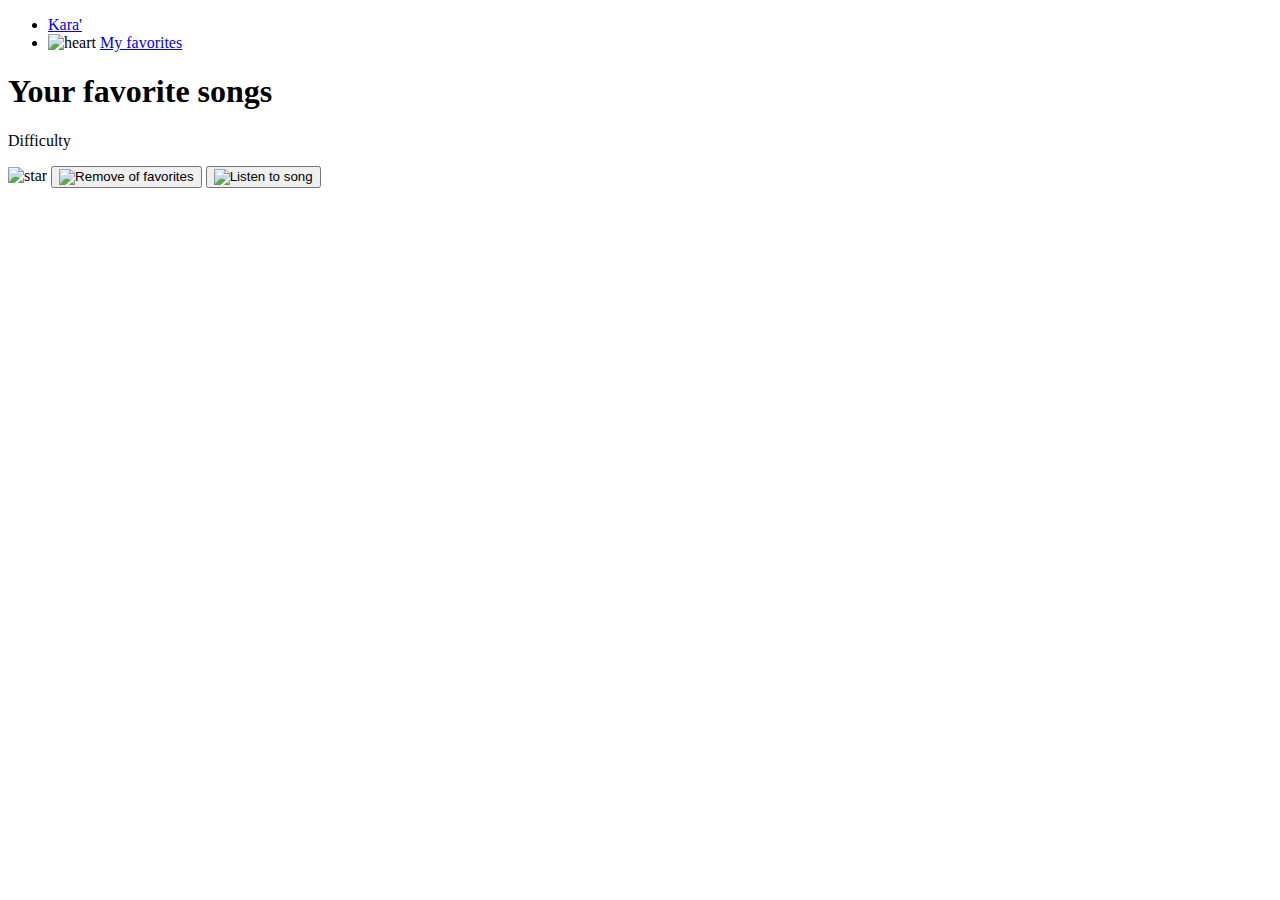
==== pages/favorites.html @ 55f6378c "add html content" ====
<!DOCTYPE html>
<html lang="en">
	<head>
		<meta charset="UTF-8" />
		<meta name="viewport" content="width=device-width, initial-scale=1.0" />
		<title>My favorites</title>
	</head>
	<body>
		<header>
			<nav>
				<ul>
					<li><a href="./index.html"> Kara' </a></li>
					<li>
						<img href="" alt="heart" />
						<a href="./pages/favorites.html">My favorites</a>
					</li>
				</ul>
			</nav>
		</header>
		<main>
			<h1>Your favorite songs</h1>
			<div>
				<p>Difficulty</p>

				<!-- amount of stars ? -->
				<img href="" alt="star" />

				<!-- bpm ? -->
				<!-- album cover, artist, song ? -->

				<button><img href="" alt="Remove of favorites" /></button>
				<button><img href="" alt="Listen to song" /></button>
			</div>
		</main>
	</body>
</html>
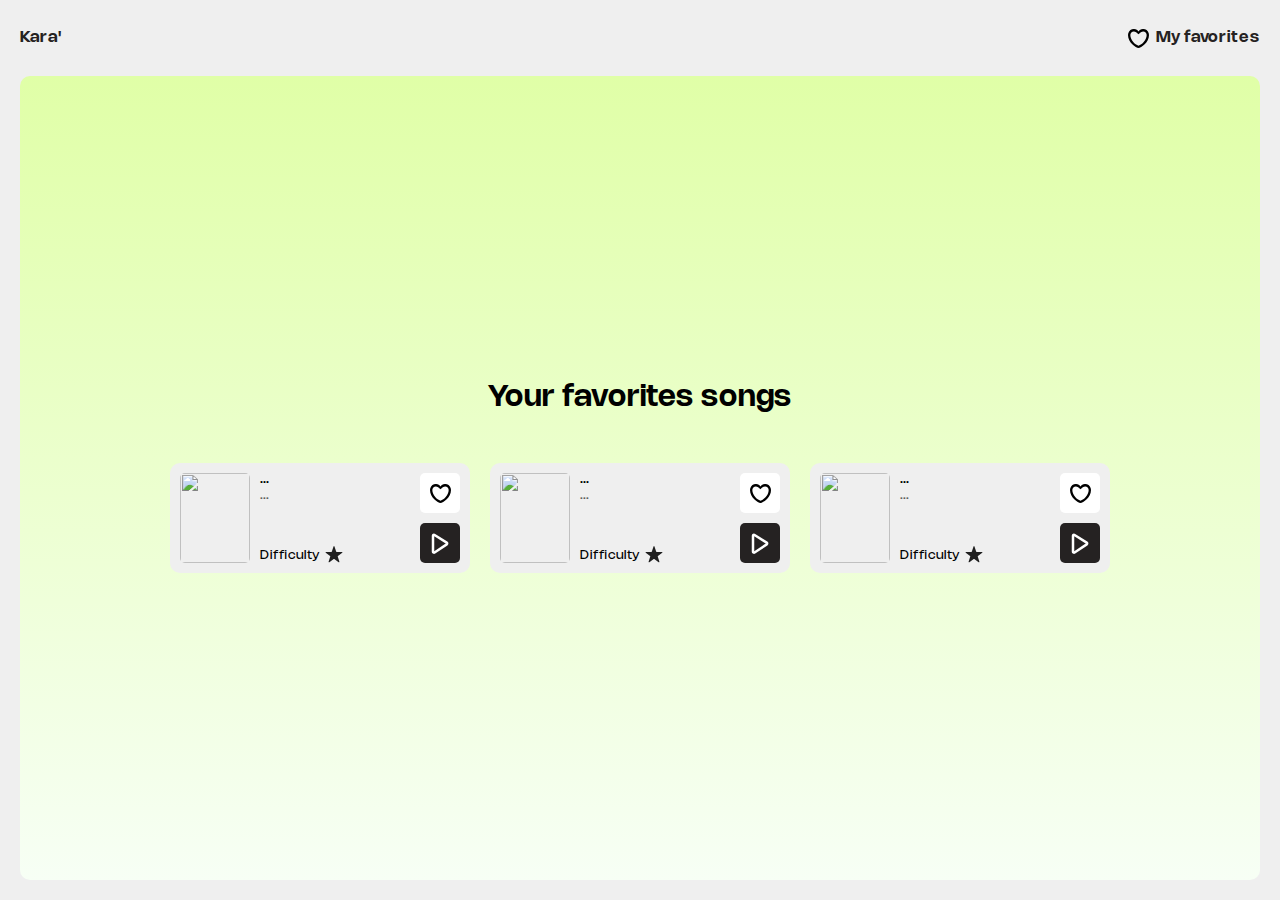
==== commit 04a20aea: "feat: css" ====
--- a/pages/favorites.html
+++ b/pages/favorites.html
@@ -1,36 +1,109 @@
-<!DOCTYPE html>
 <html lang="en">
-	<head>
-		<meta charset="UTF-8" />
-		<meta name="viewport" content="width=device-width, initial-scale=1.0" />
-		<title>My favorites</title>
-	</head>
-	<body>
+
+<head>
+	<meta charset="UTF-8" />
+	<meta name="viewport" content="width=device-width, initial-scale=1.0" />
+	<title>Kara'</title>
+	<script src="./scripts/script.js"></script>
+	<link href="/styles/style.css" rel="stylesheet">
+	<link href="/styles/favories.css" rel="stylesheet">
+</head>
+
+<body class="body">
+	<div class="wrapperGlobal">
 		<header>
-			<nav>
-				<ul>
-					<li><a href="./index.html"> Kara' </a></li>
-					<li>
-						<img href="" alt="heart" />
-						<a href="./pages/favorites.html">My favorites</a>
+			<nav class="nav">
+				<ul class="wrapperNavbarElement">
+					<li class="element"><a href="../index.html"> Kara' </a></li>
+					<li class="element">
+						<a href="/pages/favorites.html"> <img src="../images/svg/heartStroke.svg" alt="heart icon" /> My
+							favorites</a>
 					</li>
 				</ul>
 			</nav>
 		</header>
-		<main>
-			<h1>Your favorite songs</h1>
-			<div>
-				<p>Difficulty</p>
+		<main class="main mainFavoritesSong">
+			<section class="sectionLinear sectionFavoritesSong">
+				<h1 class="title">Your favorites songs</h1>
+				<div class="songs">
+					<div class="songContainer song0">
+						<div class="leftPart">
+							<img class="songImage" src="..." />
+							<div class="infos">
+								<div class="headerInfos">
+									<span class="songTitle">...</span>
+									<span class="songArtist">...</span>
+								</div>
+								<div class="statsInfos">
+									<div class="difficulty">
+										<span>Difficulty</span>
+										<div class="stars">
+											<img src="../images/svg/star.svg" alt="star icon" />
+										</div>
+									</div>
+								</div>
+							</div>
+						</div>
+						<div class="rightPart">
+							<button class="button favoryButton notLiked" onclick=""><img
+									src="../images/svg/heartStroke.svg" alt="Add to favorites" /></button>
+							<button class="button listenButton" onclick=""><img src="../images/svg/player.svg"
+									alt="Listen to song" /></button>
+						</div>
+					</div>
+					<div class="songContainer song1">
+						<div class="leftPart">
+							<img class="songImage" src="..." />
+							<div class="infos">
+								<div class="headerInfos">
+									<span class="songTitle">...</span>
+									<span class="songArtist">...</span>
+								</div>
+								<div class="statsInfos">
+									<div class="difficulty">
+										<span>Difficulty</span>
+										<div class="stars">
+											<img src="../images/svg/star.svg" alt="star icon" />
+										</div>
+									</div>
+								</div>
+							</div>
+						</div>
+						<div class="rightPart">
+							<button class="button favoryButton notLiked" onclick=""><img
+									src="../images/svg/heartStroke.svg" alt="Add to favorites" /></button>
+							<button class="button listenButton" onclick=""><img src="../images/svg/player.svg"
+									alt="Listen to song" /></button>
+						</div>
+					</div>
+					<div class="songContainer song2">
+						<div class="leftPart">
+							<img class="songImage" src="..." />
+							<div class="infos">
+								<div class="headerInfos">
+									<span class="songTitle">...</span>
+									<span class="songArtist">...</span>
+								</div>
+								<div class="statsInfos">
+									<div class="difficulty">
+										<span>Difficulty</span>
+										<div class="stars">
+											<img src="../images/svg/star.svg" alt="star icon" />
+										</div>
+									</div>
+								</div>
+							</div>
+						</div>
+						<div class="rightPart">
+							<button class="button favoryButton notLiked" onclick=""><img
+									src="../images/svg/heartStroke.svg" alt="Add to favorites" /></button>
+							<button class="button listenButton" onclick=""><img src="../images/svg/player.svg"
+									alt="Listen to song" /></button>
+						</div>
+					</div>
+				</div>
+		</main>
+	</div>
+</body>
 
-				<!-- amount of stars ? -->
-				<img href="" alt="star" />
-
-				<!-- bpm ? -->
-				<!-- album cover, artist, song ? -->
-
-				<button><img href="" alt="Remove of favorites" /></button>
-				<button><img href="" alt="Listen to song" /></button>
-			</div>
-		</main>
-	</body>
-</html>
+</html>--- a/styles/style.css
+++ b/styles/style.css
@@ -0,0 +1,227 @@
+*{
+    list-style-type: none;
+    text-decoration: none;
+    margin: 0;
+    padding: 0;
+}
+
+:root{
+    --green1: #E0FFA7;
+    --green2: #C4F209;
+    --grayBackground: #EFEFEF;
+    --grayElement : #F7FFF5;
+    --darkGray : #616161;
+    --black: #252222;
+    --white: #fff;
+}
+
+@font-face {
+    font-family: "Nohemi";
+    src: url("../fonts/nohemi-variable.ttf");
+}
+
+
+.body{
+    width: 100%;
+    height: fit-content;
+    background-color: var(--grayBackground);
+    font-family: "Nohemi";
+    font-weight: 400;
+    display: flex;
+    align-items: center;
+    flex-direction: column;
+}
+
+.wrapperGlobal{
+    width: 100%;
+    max-width: 1920px;
+    height: 100%;
+}
+
+header > .nav{
+    width: 100%;
+    height: 76px;
+    padding: 0 20px;
+    box-sizing: border-box;
+}
+
+.nav .wrapperNavbarElement {
+    display: flex;
+    align-items: center;
+    justify-content: space-between;
+    height: 100%;
+}
+
+.nav .element svg{
+    width: 14px;
+    height: 14px;
+}
+
+.nav .element a{
+    color: var(--black);
+    font-size: 16px;
+    font-weight: 600;
+    display: flex;
+    align-items: center;
+    column-gap: 7px;
+}
+
+.main{
+    display: flex;
+    flex-direction: column;
+    padding: 0 20px 20px 20px;
+    box-sizing: border-box;
+}
+
+.mainChooseSong, .mainFavoritesSong{
+    height: 100%;
+    max-height: calc(100% - 76px)
+}
+
+.title{
+    font-size: 30px;
+    font-weight: 600;
+}
+
+.sectionLinear{
+    border-radius: 10px;
+    background: var(--green1);
+    background: linear-gradient(180deg, var(--green1) 0%, var(--grayElement) 100%);
+    padding: 30px;
+    display: flex;
+    flex-direction: column;
+    row-gap: 50px;
+    justify-content: center;
+    align-items: center;
+    height: 100%;
+    overflow: auto;
+}
+
+.songs{
+    display: grid;
+    grid-template-columns: 300px;
+    column-gap: 20px;
+    row-gap: 20px;
+}
+
+.songContainer{
+    display: flex;
+    justify-content: space-between;
+    padding: 10px;
+    border-radius: 10px;
+    width: 100%;
+    max-width: 300px;
+    box-sizing: border-box;
+    background-color: var(--grayBackground);
+    column-gap: 10px;
+}
+
+.leftPart{
+    display: flex;
+    column-gap: 10px;
+}
+
+.songImage{
+    width: 70px;
+    height: 100%;
+    border-radius: 5px;
+}
+
+.leftPart .infos{
+    display: flex;
+    justify-content: space-between;
+    flex-direction: column;
+    row-gap: 10px;
+}
+
+.infos .headerInfos{
+    display: flex;
+    flex-direction: column;
+    row-gap: 2px;
+}
+
+.infos .headerInfos .songTitle{
+    font-size: 14px;
+}
+
+.infos .headerInfos .songArtist{
+    font-size: 13px;
+    color: var(--darkGray);
+}
+
+.infos .statsInfos{
+    display: flex;
+    align-items: center;
+    column-gap: 20px;
+}
+
+.infos .statsInfos .difficulty{
+    display: flex;
+    align-items: center;
+    column-gap: 5px;
+}
+
+.infos .statsInfos .songBpmText{
+    font-size: 13px;
+    font-weight: 500;
+    margin-top: 2px;
+}
+
+.difficulty .stars{
+    display: flex;
+    column-gap: 2px;
+}
+
+.difficulty .stars svg{
+    height: 12px;
+    width: 12px;
+}
+
+.difficulty span{
+    margin-top: 2px;
+    font-size: 13px;
+}
+
+.rightPart{
+    display: flex;
+    row-gap: 10px;
+    flex-direction: column;
+}
+
+.rightPart .button{
+    width: 40px;
+    height: 40px;
+    border-radius: 5px;
+    outline: none;
+    border: 0;
+    cursor: pointer;
+    transition: 0.2s ease-in-out;
+}
+
+.rightPart .button:hover{
+    background-color: var(--green2);
+}
+
+.favoryButton{
+    background-color: var(--white);
+}
+
+.listenButton{
+    background-color: var(--black);
+}
+
+.listenButton:hover svg{
+    stroke: var(--black);
+}
+
+@media screen and (min-width: 760px) {
+    .songs{
+        grid-template-columns: repeat(2,300px);
+    }
+}
+
+@media screen and (min-width: 1024px) {
+    .songs{
+        grid-template-columns: repeat(3,300px);
+    }
+}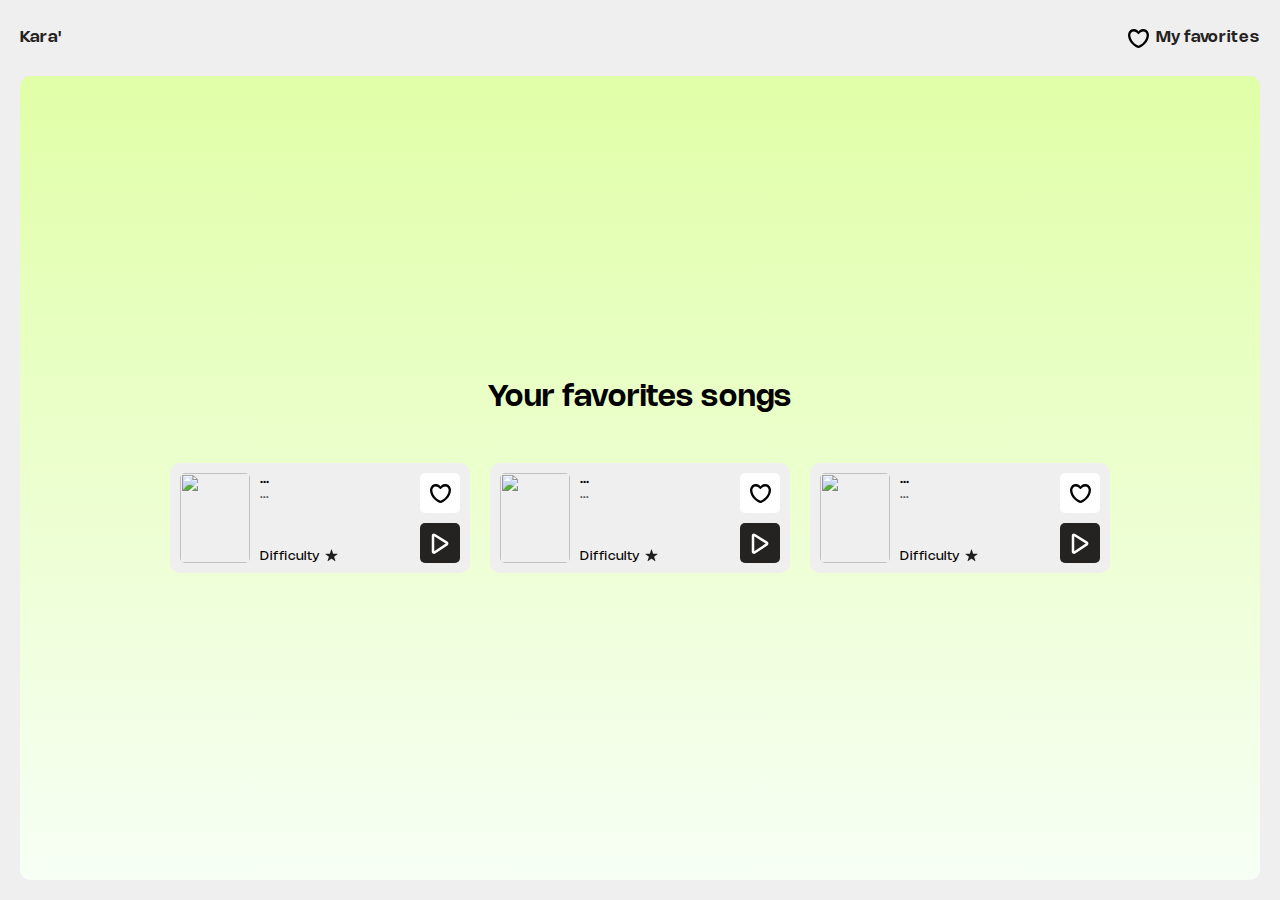
==== commit fa58c0d1: "feat: favorites + populate" ====
--- a/pages/favorites.html
+++ b/pages/favorites.html
@@ -105,5 +105,4 @@
 		</main>
 	</div>
 </body>
-
 </html>--- a/styles/style.css
+++ b/styles/style.css
@@ -142,11 +142,13 @@
 
 .infos .headerInfos .songTitle{
     font-size: 14px;
+    font-weight: 500;
 }
 
 .infos .headerInfos .songArtist{
-    font-size: 13px;
+    font-size: 12px;
     color: var(--darkGray);
+    font-weight: 500;
 }
 
 .infos .statsInfos{
@@ -169,12 +171,12 @@
 
 .difficulty .stars{
     display: flex;
-    column-gap: 2px;
-}
-
-.difficulty .stars svg{
-    height: 12px;
-    width: 12px;
+    column-gap: 1px;
+}
+
+.difficulty .stars img{
+    height: 13px;
+    width: 13px;
 }
 
 .difficulty span{
@@ -188,7 +190,7 @@
     flex-direction: column;
 }
 
-.rightPart .button{
+.favoryButton, .listenButton{
     width: 40px;
     height: 40px;
     border-radius: 5px;
@@ -198,7 +200,7 @@
     transition: 0.2s ease-in-out;
 }
 
-.rightPart .button:hover{
+.listenButton:hover, .favoryButton:hover{
     background-color: var(--green2);
 }
 
